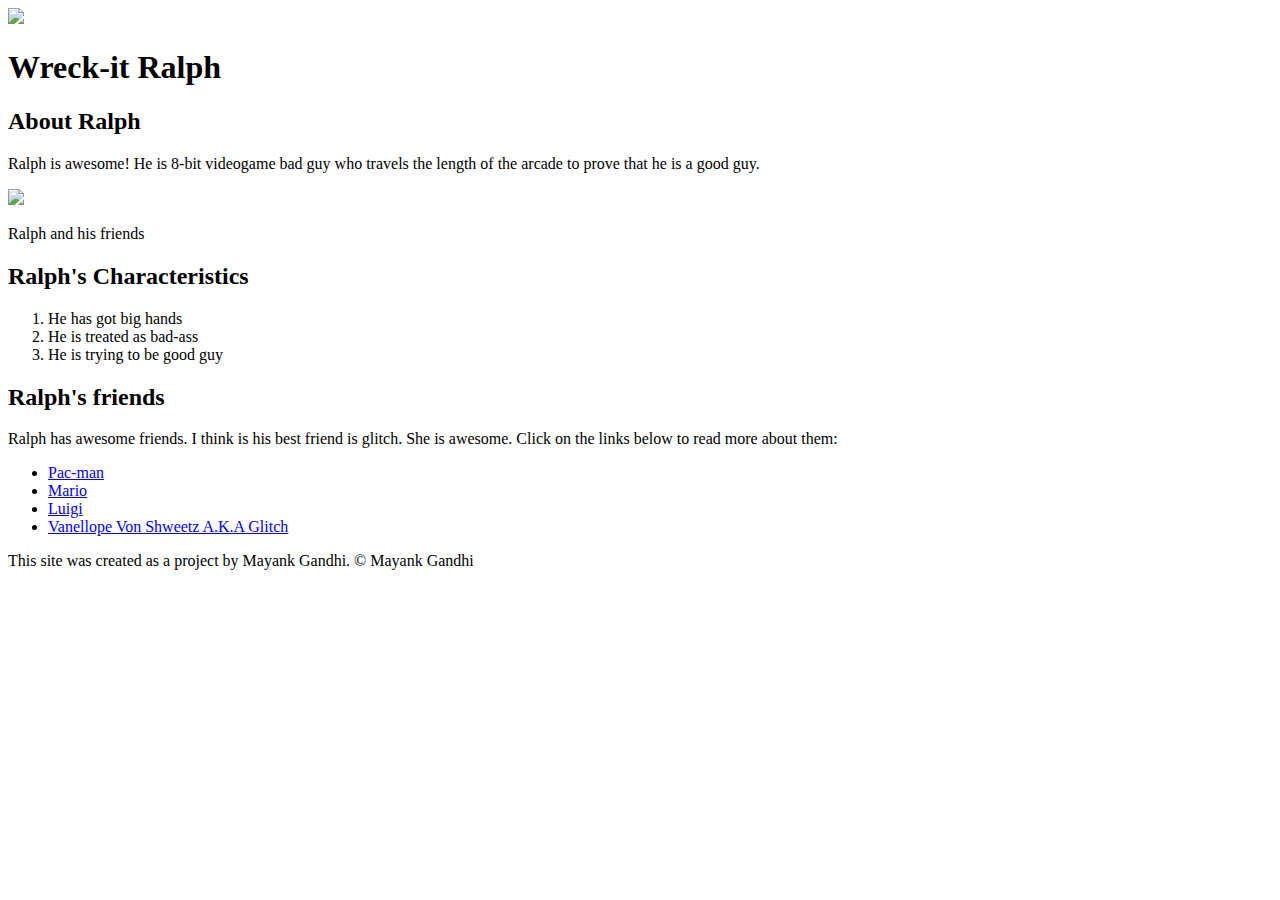
==== index.html @ 6bf17cc2 "added our character's index.html and few images" ====
<!DOCTYPE html>
<html lang="en">
<head>
    
    <title>Wreck-it Ralph</title>
    <link rel="icon" href="img/ralph-avatar.jpg"/>
</head>
<body>
    <!-- header element -->
    <header>
        <img src="img/ralph-avatar.jpg">
        <h1>Wreck-it Ralph</h1>
    </header>
    
    <!-- main element -->
    <main>
        <h2>About Ralph</h2>
        <p>Ralph is awesome! He is 8-bit videogame bad guy 
            who travels the length of the arcade to prove that he is a 
            good guy.</p>
        <img src="img/ralph-big.jpeg.jpg">
        <p>Ralph and his friends</p>
        <!-- Characteristics -->
        <h2>Ralph's Characteristics</h2>
        <ol>
            <li>He has got big hands</li>
            <li>He is treated as bad-ass</li>
            <li>He is trying to be good guy</li>
        </ol>
        <!-- Friends -->
        <h2>Ralph's friends</h2>
        <p>Ralph has awesome friends. I think is his best friend is glitch.
            She is awesome. Click on the links below to read more about them:
        </p>
        <ul>
            <li><a target="_blank" href="https://en.wikipedia.org/wiki/Pac-Man">Pac-man</a></li>
            <li><a target="_blank" href="https://en.wikipedia.org/wiki/Mario">Mario</a></li>
            <li><a target="_blank" href="https://en.wikipedia.org/wiki/Luigi">Luigi</a></li>
            <li><a target="_blank" href="https://disney.fandom.com/wiki/Vanellope_von_Schweetz">Vanellope Von Shweetz A.K.A Glitch</a></li>
        </ul>
    </main>

    <!-- Footer Element -->

    <footer>
        <p>This site was created as a project by Mayank Gandhi. &copy; Mayank Gandhi</p>
    </footer>
</body>
</html>
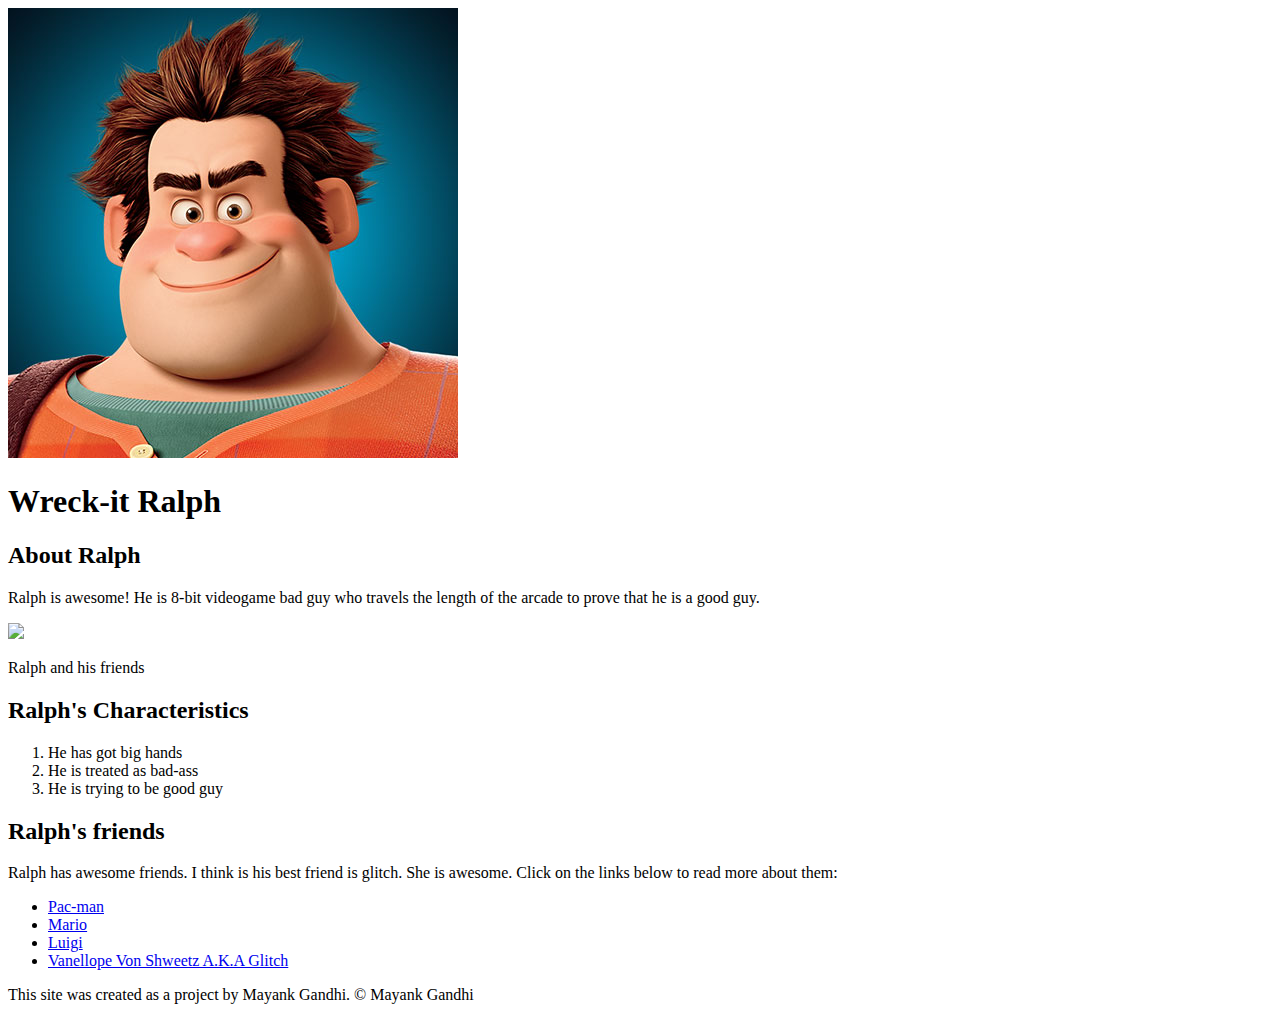
==== commit c8f06744: "Changed image folder" ====
--- a/index.html
+++ b/index.html
@@ -3,12 +3,12 @@
 <head>
     
     <title>Wreck-it Ralph</title>
-    <link rel="icon" href="img/ralph-avatar.jpg"/>
+    <link rel="icon" href="Img/ralph-avatar.jpg"/>
 </head>
 <body>
     <!-- header element -->
     <header>
-        <img src="img/ralph-avatar.jpg">
+        <img src="Img/ralph-avatar.jpg">
         <h1>Wreck-it Ralph</h1>
     </header>
     
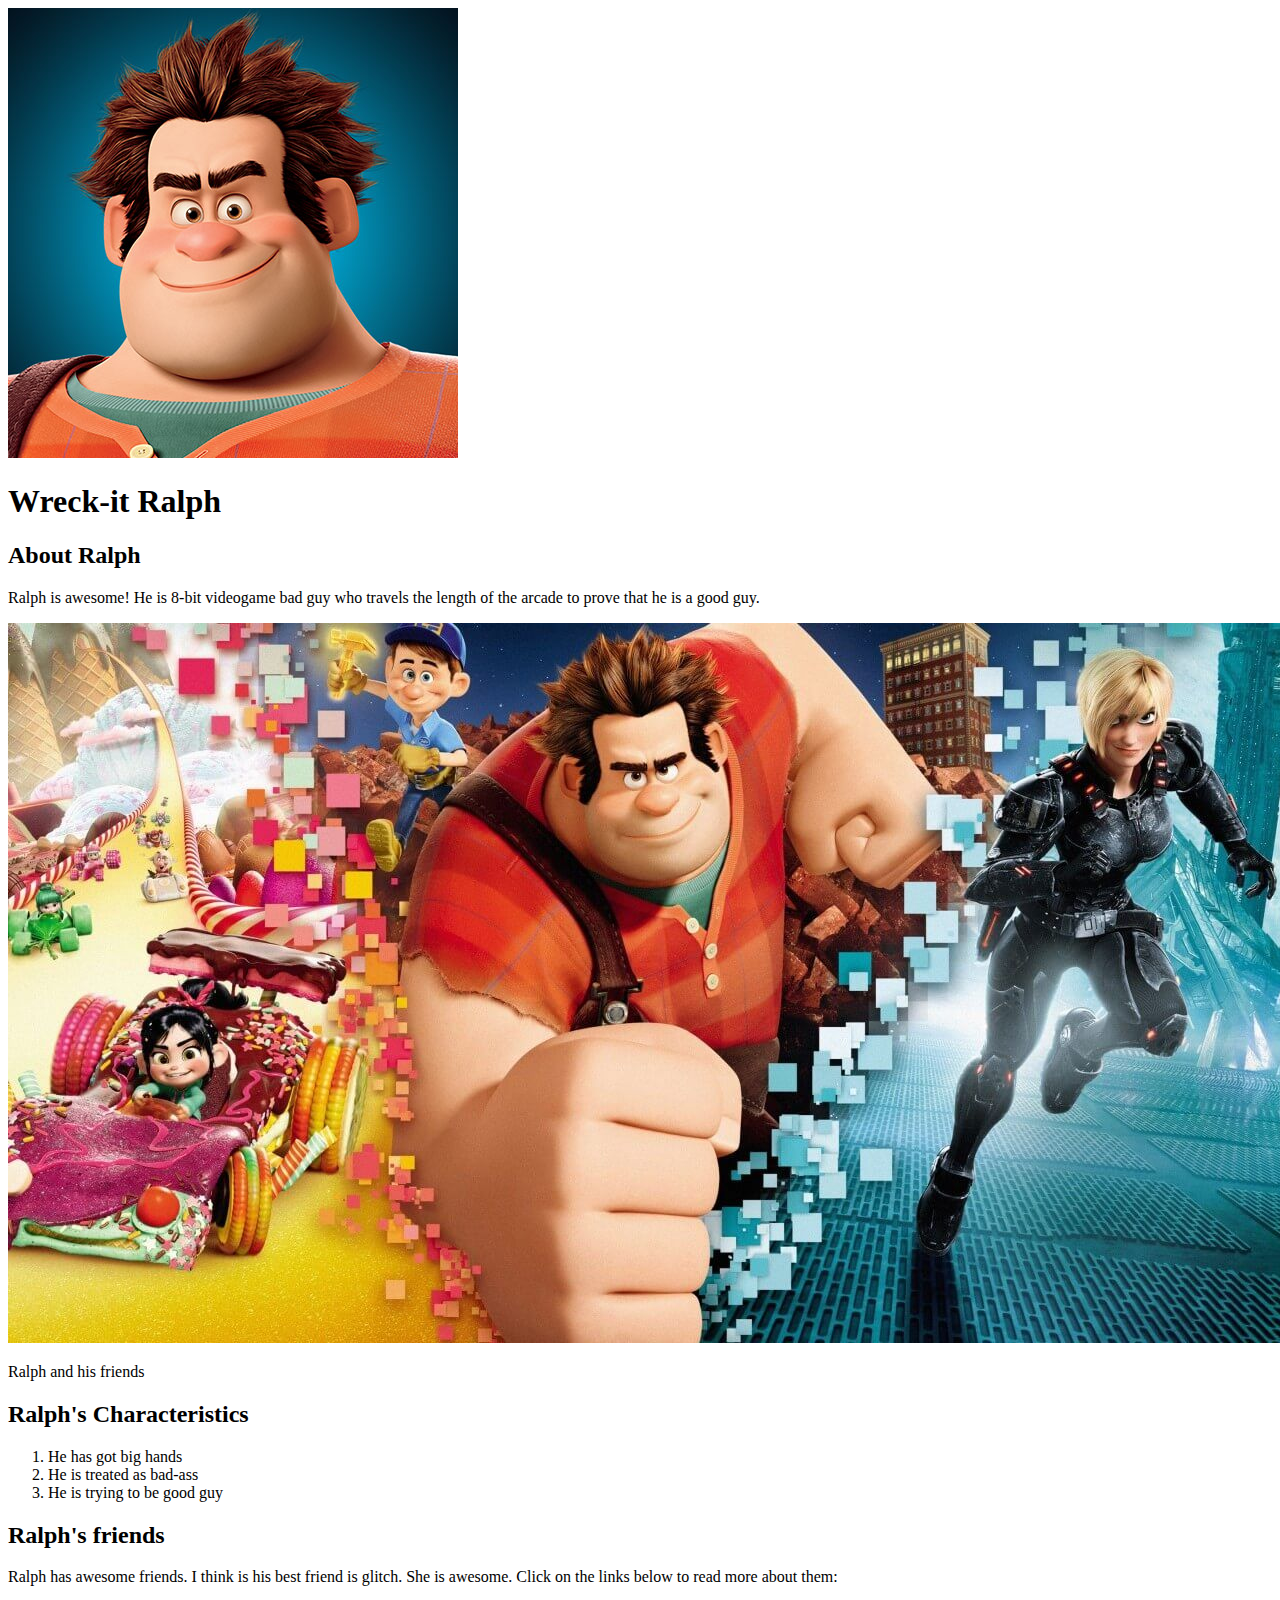
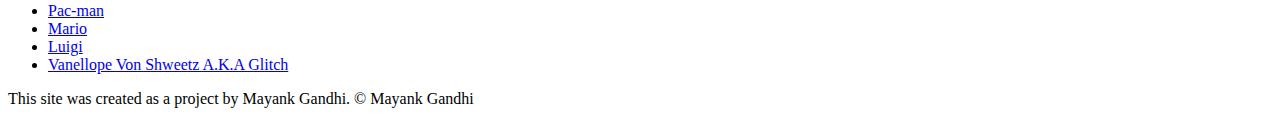
==== commit 3a062137: "Image changes" ====
--- a/index.html
+++ b/index.html
@@ -18,7 +18,7 @@
         <p>Ralph is awesome! He is 8-bit videogame bad guy 
             who travels the length of the arcade to prove that he is a 
             good guy.</p>
-        <img src="img/ralph-big.jpeg.jpg">
+        <img src="Img/ralph-big.jpeg.jpg">
         <p>Ralph and his friends</p>
         <!-- Characteristics -->
         <h2>Ralph's Characteristics</h2>
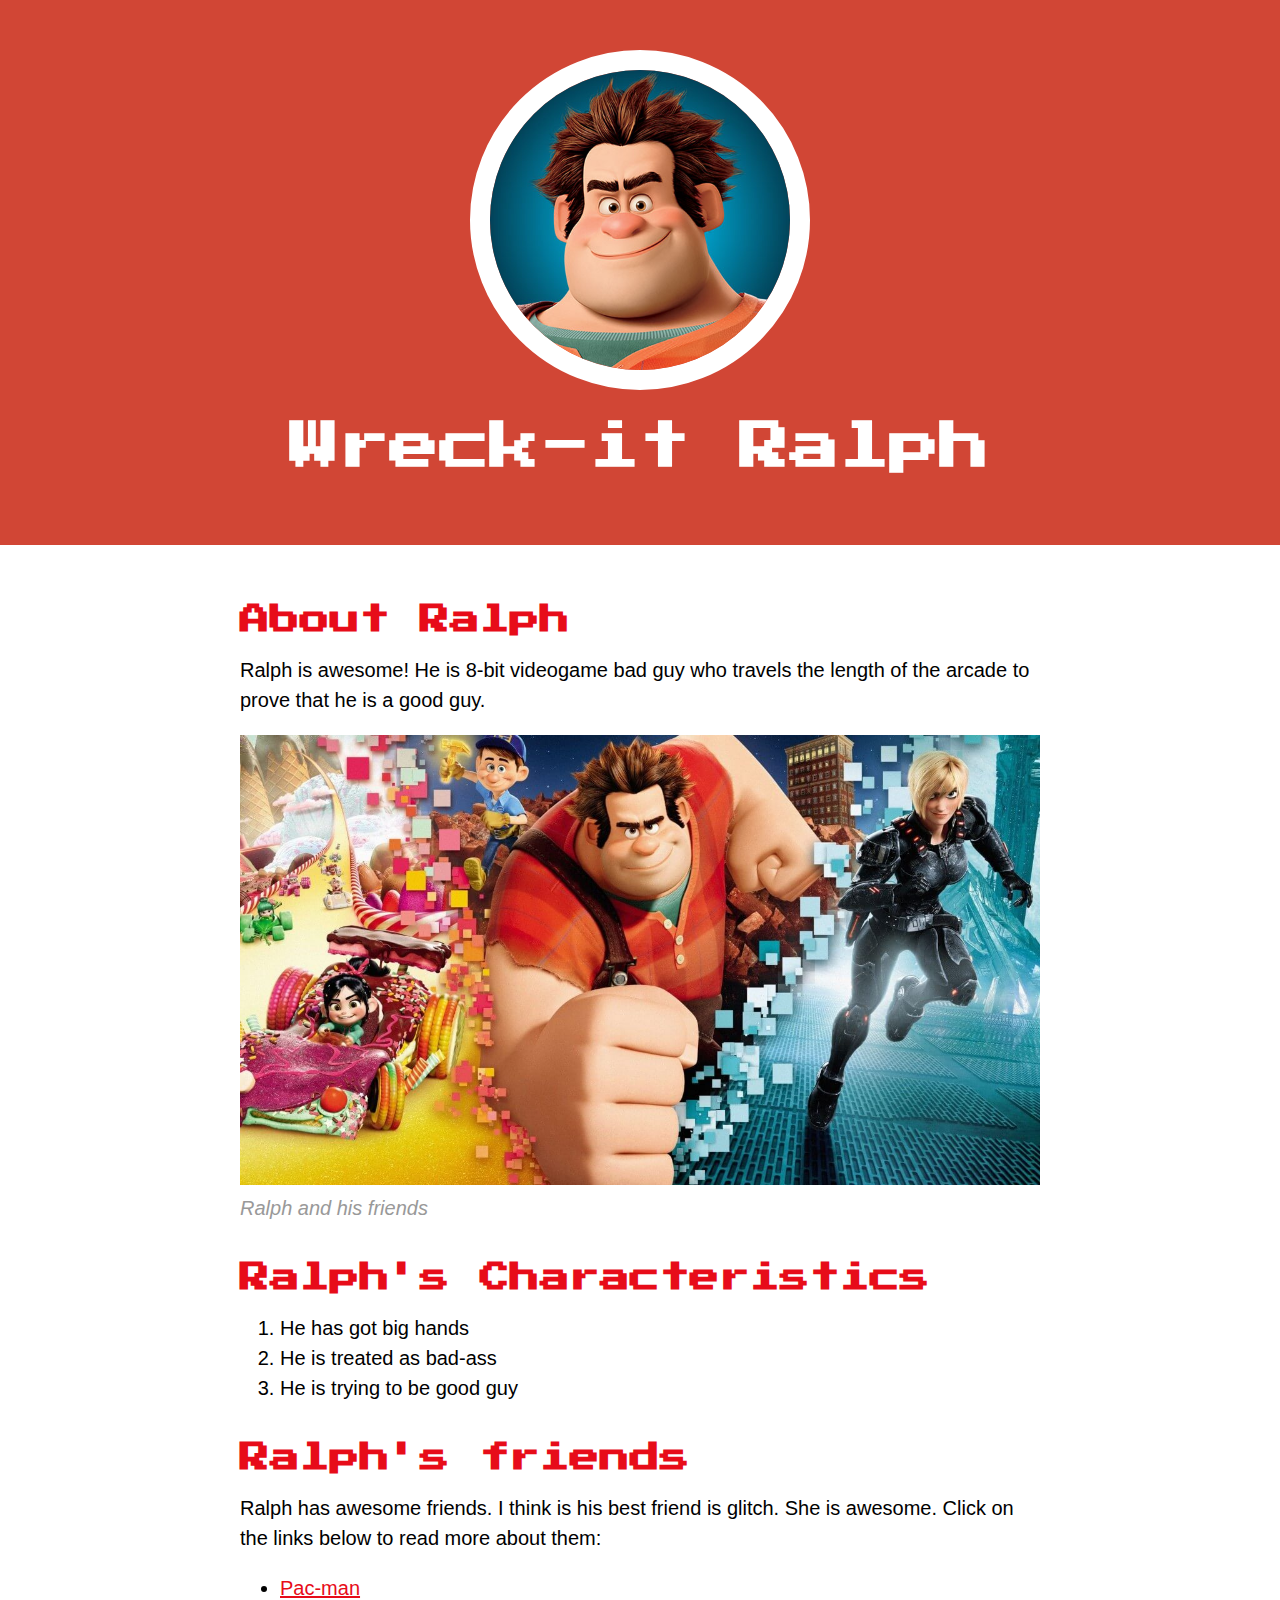
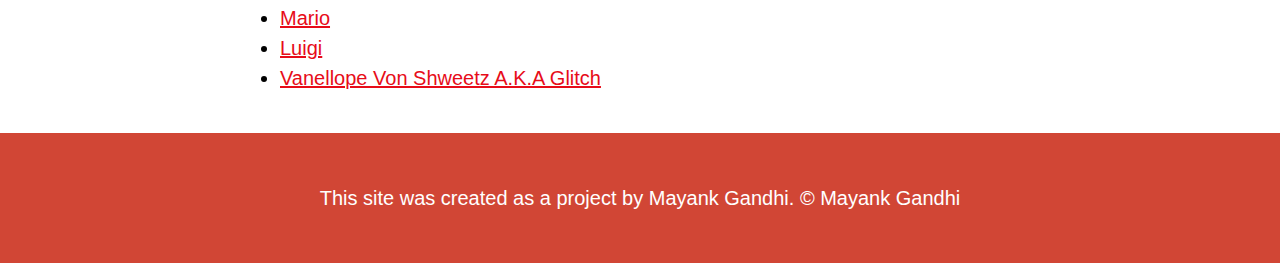
==== commit 44a804a7: "wrote the css for out character's website" ====
--- a/index.html
+++ b/index.html
@@ -4,6 +4,8 @@
     
     <title>Wreck-it Ralph</title>
     <link rel="icon" href="Img/ralph-avatar.jpg"/>
+    <link href="https://fonts.googleapis.com/css2?family=Press+Start+2P&display=swap" rel="stylesheet"> 
+    <link rel="stylesheet" href="css/hero.css">
 </head>
 <body>
     <!-- header element -->
@@ -19,7 +21,7 @@
             who travels the length of the arcade to prove that he is a 
             good guy.</p>
         <img src="Img/ralph-big.jpeg.jpg">
-        <p>Ralph and his friends</p>
+        <p class="caption">Ralph and his friends</p>
         <!-- Characteristics -->
         <h2>Ralph's Characteristics</h2>
         <ol>
--- a/css/hero.css
+++ b/css/hero.css
@@ -0,0 +1,72 @@
+body {
+    margin: 0;
+    font-family: Helvetica, Arial, sans-serif;
+    font-size: 20px;
+    line-height: 30px;
+}
+
+header {
+    background-color: #d14635;
+    text-align: center;
+    padding-top: 50px;
+    padding-bottom: 50px;
+}
+
+header h1 {
+    color: white;
+    font-size: 50px;
+    
+
+}
+
+header img{
+    border-radius: 170px;
+    width: 300px;
+    border: 20px solid white;
+
+}
+
+h1, h2 {
+    font-family: 'Press Start 2P', cursive;
+}
+
+main {
+    max-width: 800px;
+    margin: 0 auto;
+    padding: 20px;
+    
+}
+
+main img {
+    max-width: 100%;
+}
+
+h2 {
+    font-size: 30px;
+    color: #e70c19;
+    margin: 40px 0 10px;
+}
+
+a {
+    color: #e70c19;
+}
+a:hover {
+    color: white;
+    background-color: #483094;
+}
+
+footer {
+    background-color: #d14635;
+    text-align: center;
+    color: white;
+    padding: 50px;
+}
+footer p {
+    margin: 0;
+}
+
+p.caption {
+    color: #999999;
+    font-style: italic;
+    margin-top: 0;
+}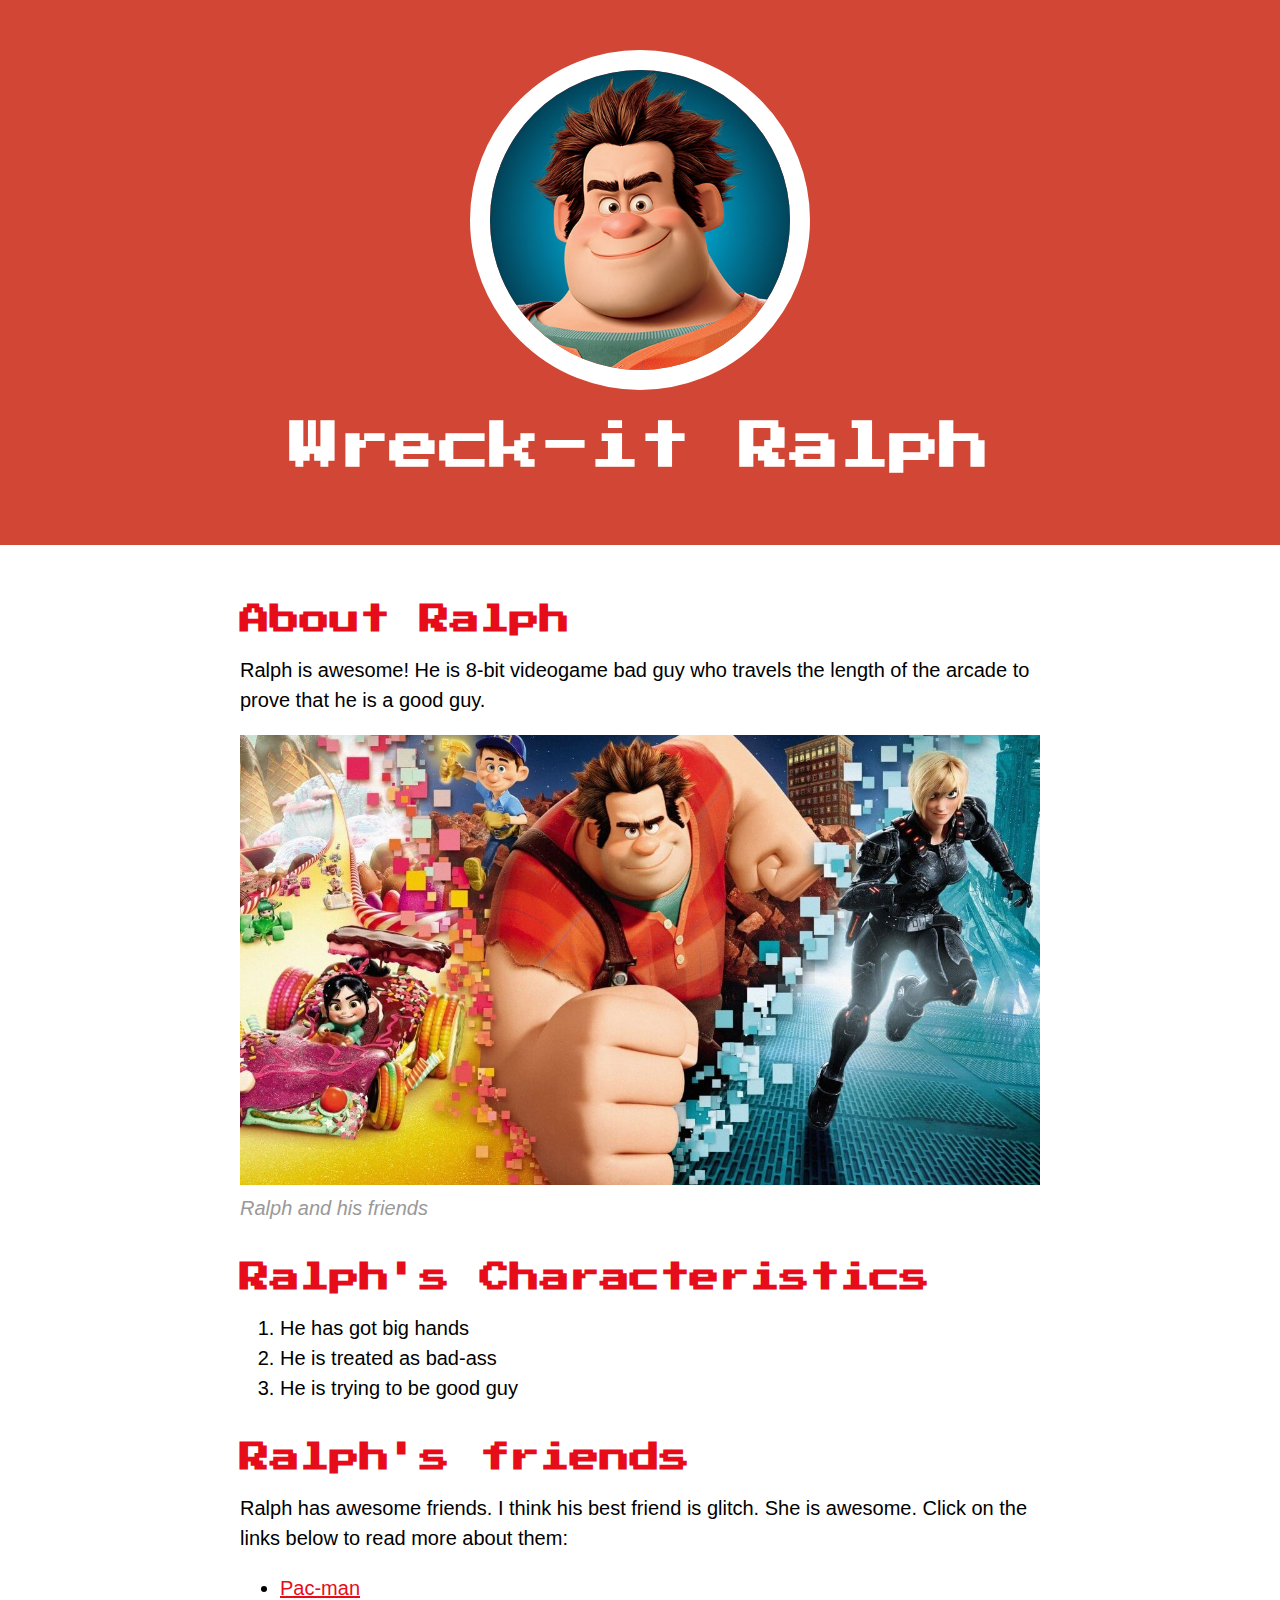
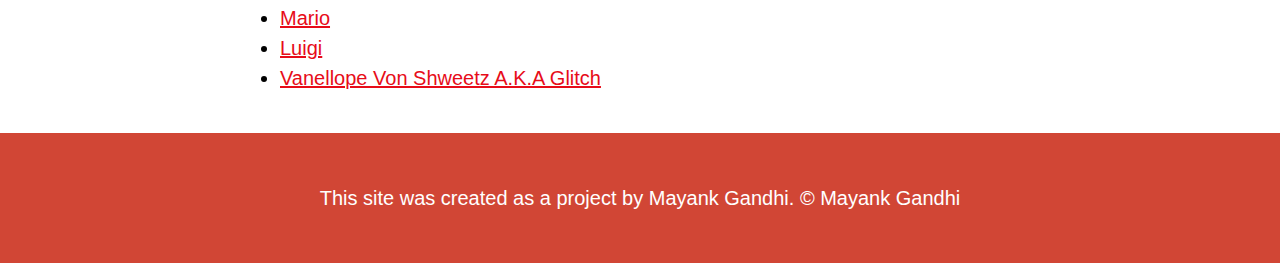
==== commit de5773ce: "para changes" ====
--- a/index.html
+++ b/index.html
@@ -31,7 +31,7 @@
         </ol>
         <!-- Friends -->
         <h2>Ralph's friends</h2>
-        <p>Ralph has awesome friends. I think is his best friend is glitch.
+        <p>Ralph has awesome friends. I think his best friend is glitch.
             She is awesome. Click on the links below to read more about them:
         </p>
         <ul>
--- a/css/hero.css
+++ b/css/hero.css
@@ -35,6 +35,7 @@
     margin: 0 auto;
     padding: 20px;
     
+    
 }
 
 main img {
